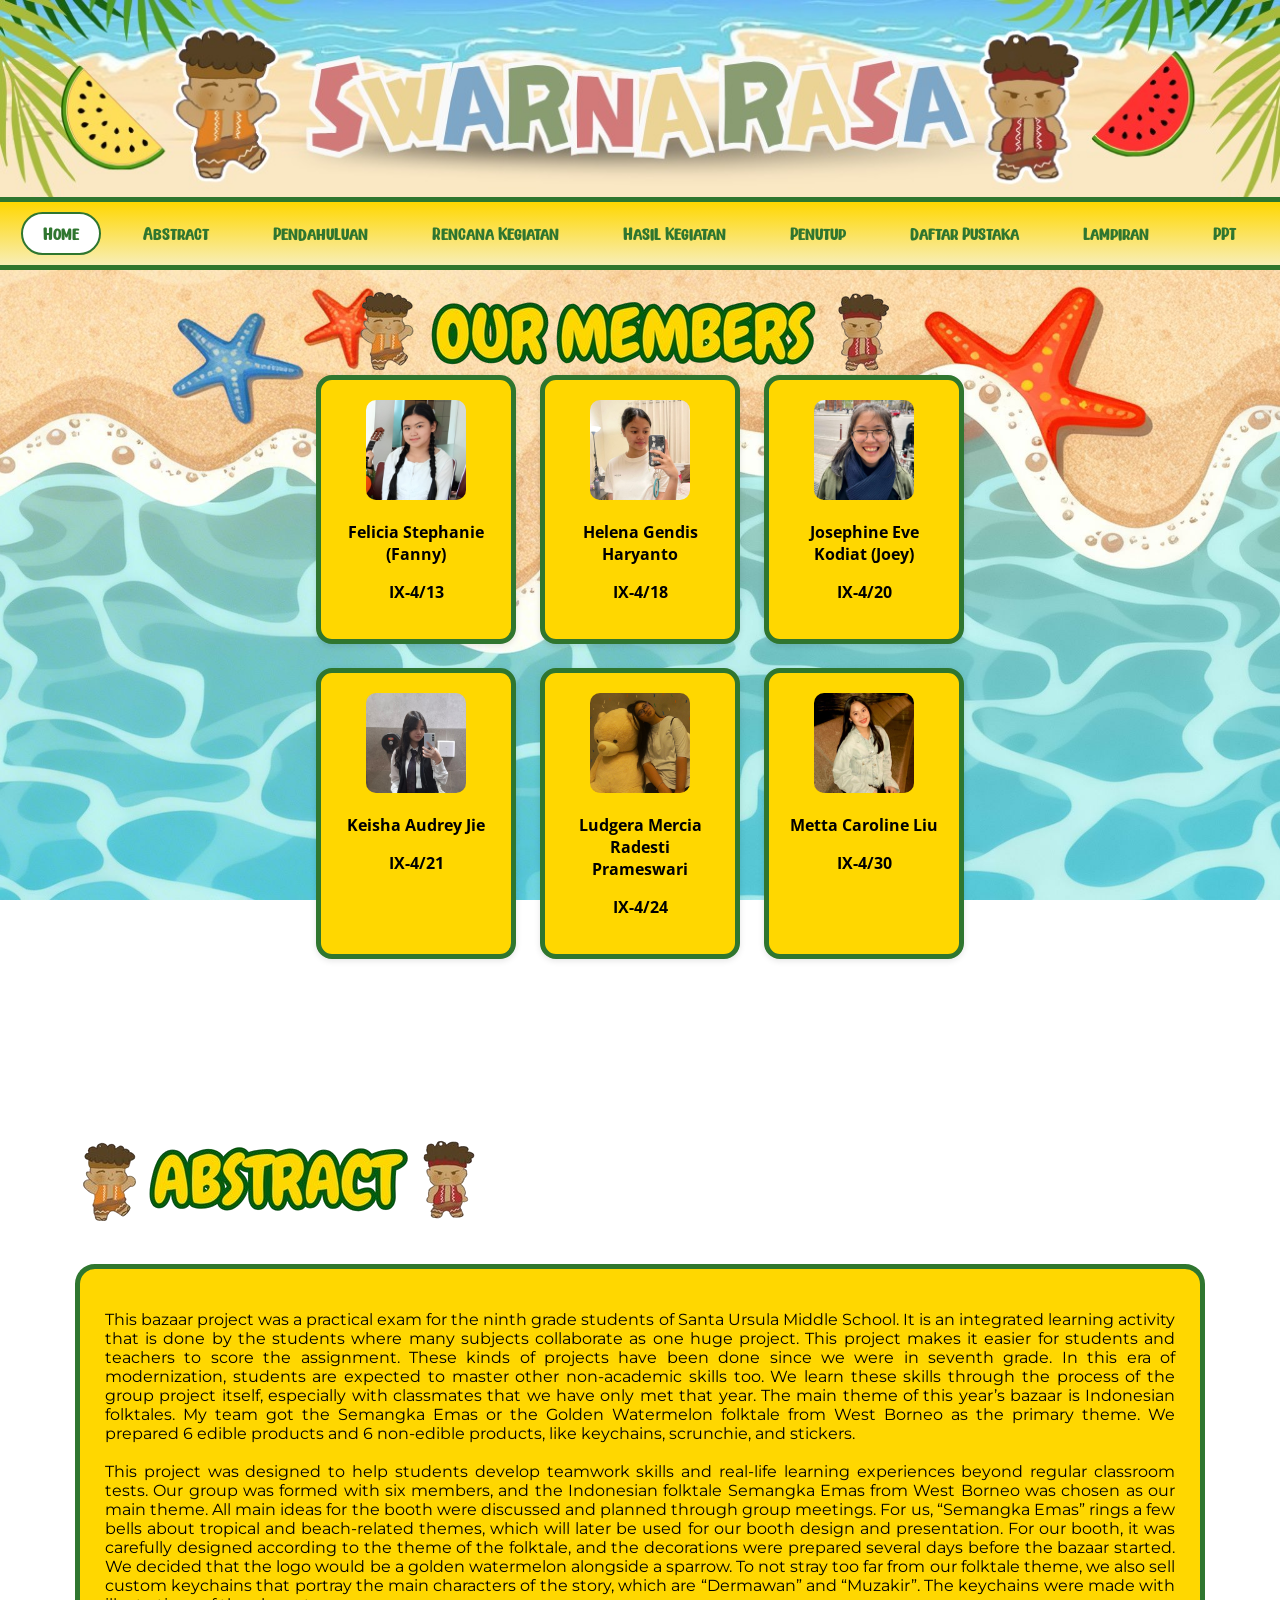
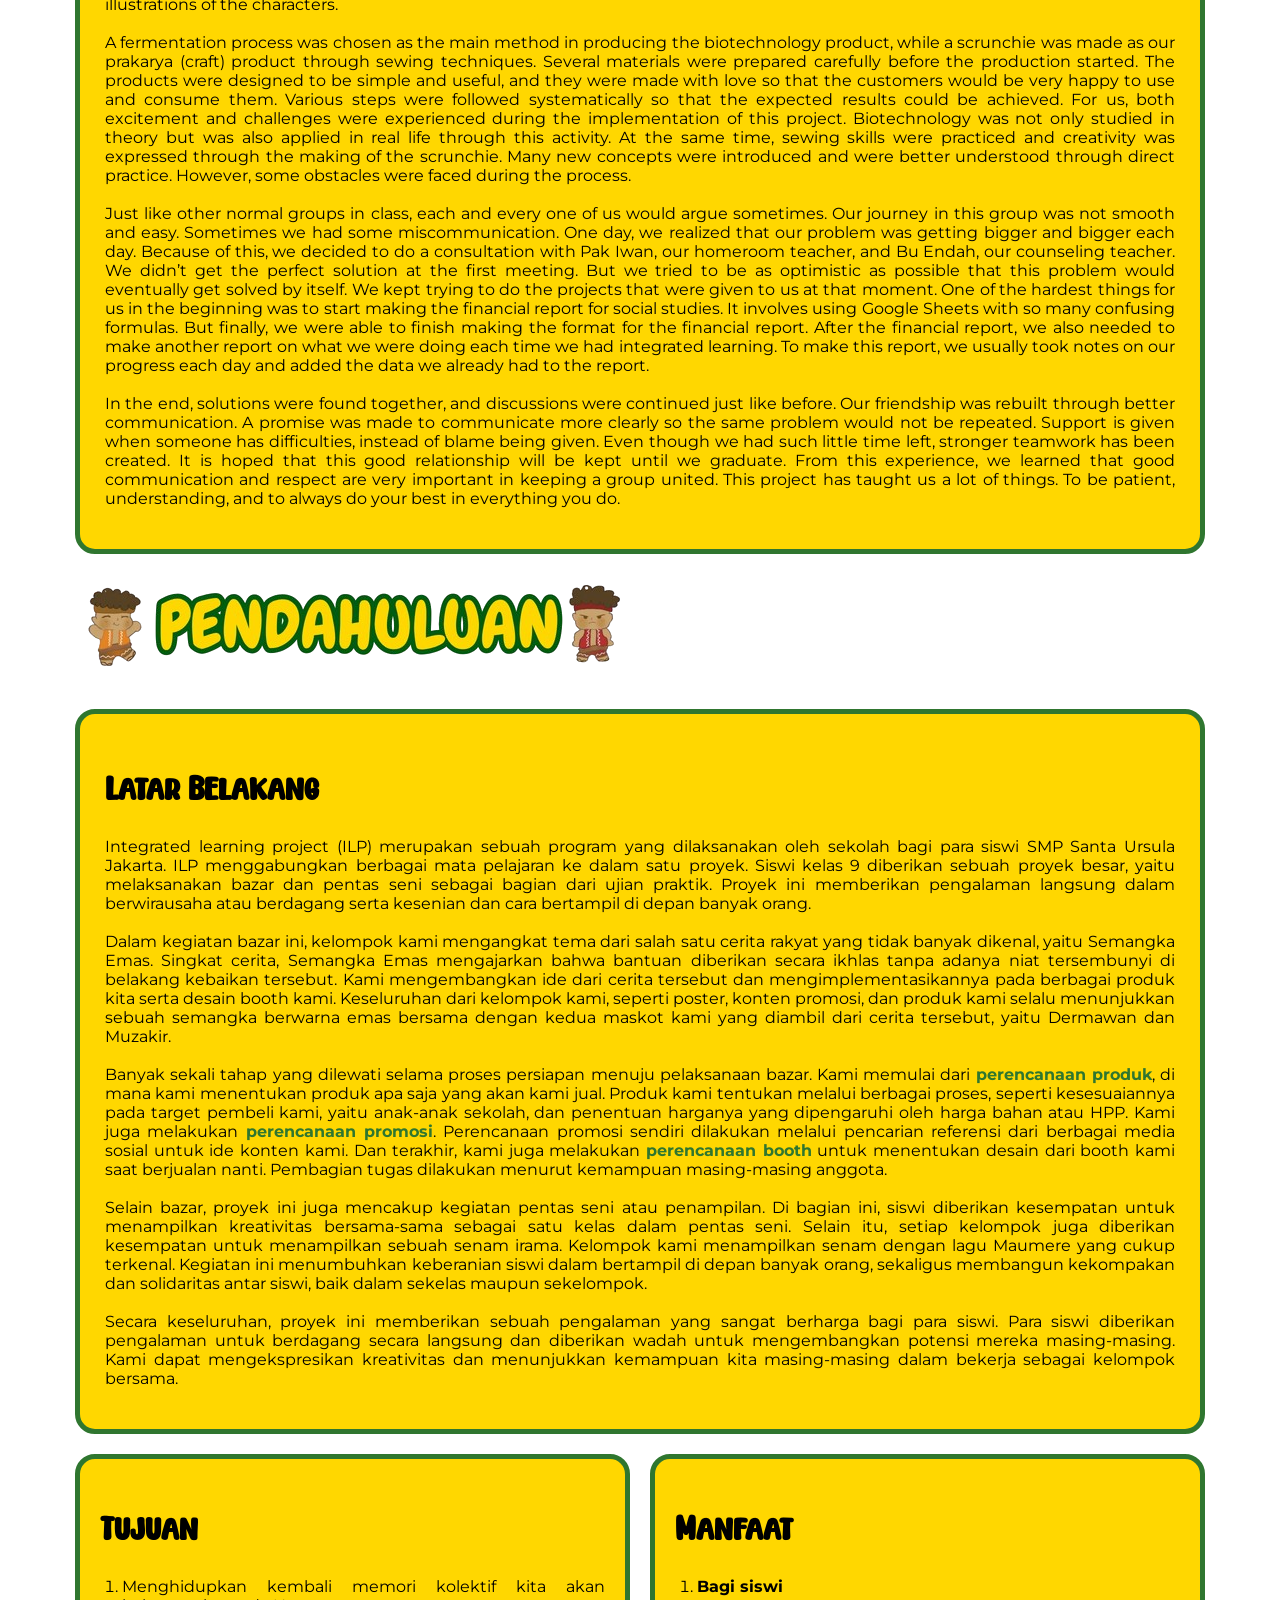
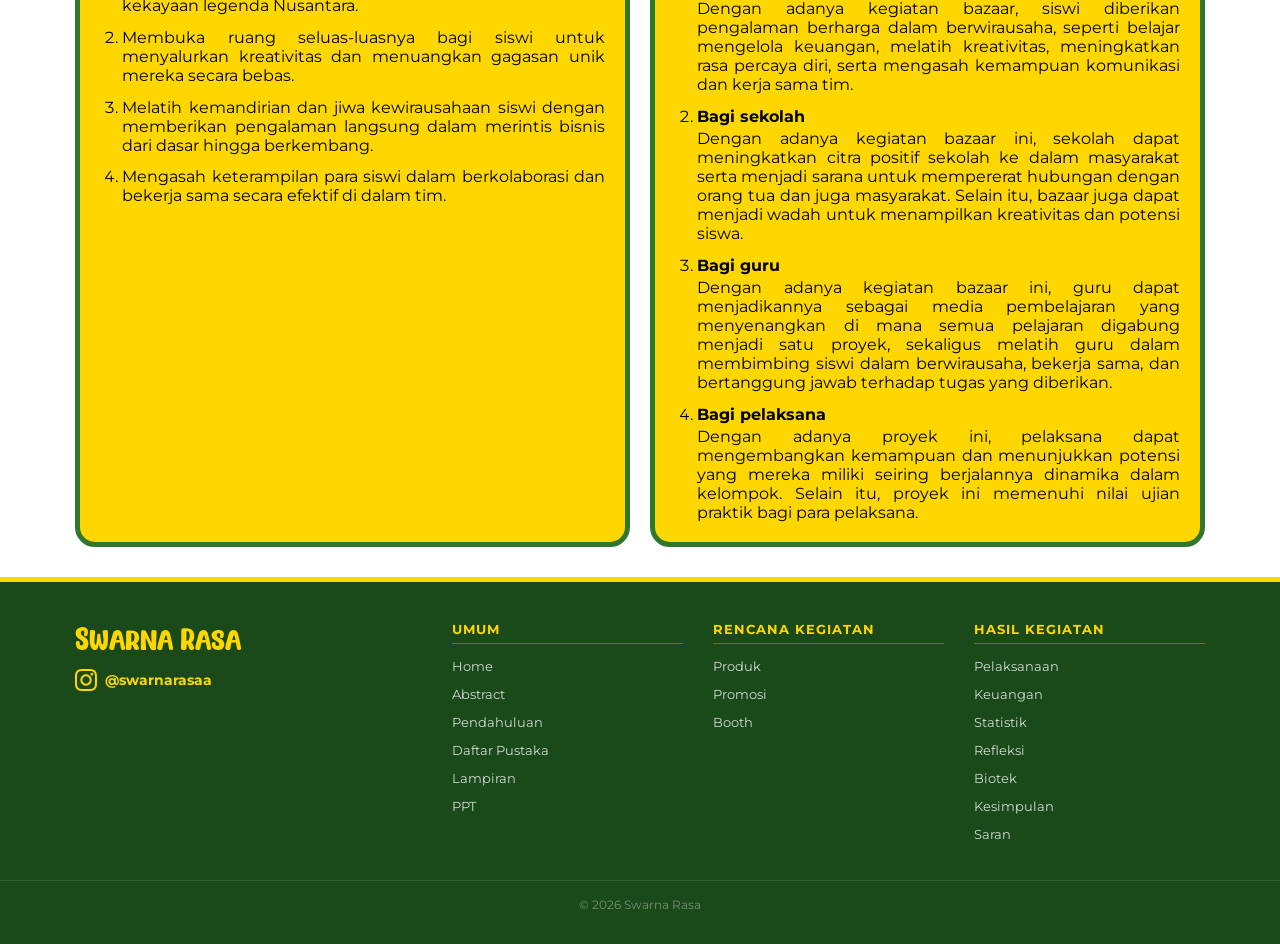
==== index.html @ 5c780b1f "init" ====
<!DOCTYPE html>

<html>
  
<head>
    <title>Swarna Rasa</title>
    <meta charset="UTF-8">
    <meta name="viewport" content="width=device-width, initial-scale=1.0">
    <link rel="stylesheet" href="style.css">
    <link rel="icon" type="image/x-icon" href="favicon.ico">
    <link rel="preconnect" href="https://fonts.googleapis.com"/>
    <link rel="preconnect" href="https://fonts.gstatic.com" crossorigin/>
    <link href="https://fonts.googleapis.com/css2?family=Montserrat:wght@400;700&family=Open+Sans:wght@400;700&display=swap" rel="stylesheet"/>
</head>

<body>

    <div id="splash-overlay">
      <button id="splash-close" aria-label="Close intro">&times;</button>
      <img src="splash_intro.gif" alt="Swarna Rasa Intro" id="splash-gif">
    </div>

    <header>
      <div class="banner"><img src="ganjelan banner.png" /></div>
      <nav>
        <div class="menu">
          <ul>
            <li><a href="index.html" class="nav-active">Home</a></li>
            <li><a href="index.html#abstrak">Abstract</a></li>
            <li><a href="index.html#pendahuluan">Pendahuluan</a></li>
            <li class="dropdown">
              <button class="dropbtn">Rencana Kegiatan</button>
              <ul class="dropdown-content">
                <li><a href="perencanaanproduk.html">Perencanaan Produk</a></li>
                <li><a href="perencanaanpromosi.html">Perencanaan Promosi</a></li>
                <li><a href="perencanaanbooth.html">Perencanaan Booth</a></li>
              </ul>
            </li>
            <li class="dropdown">
              <button class="dropbtn">Hasil Kegiatan</button>
              <ul class="dropdown-content">
                <li><a href="laporanpelaksanaan.html">Laporan Pelaksanaan</a></li>
                <li><a href="laporankeuangan.html">Laporan Keuangan</a></li>
                <li><a href="statistikpenjualan.html">Statistik Penjualan</a></li>
                <li><a href="refleksikegiatan.html">Refleksi Kegiatan</a></li>
                <li><a href="biotek.html">Video Biotek</a></li>
              </ul>
            </li>
            <li class="dropdown">
              <button class="dropbtn">Penutup</button>
              <ul class="dropdown-content">
                <li><a href="kesimpulan.html">Kesimpulan</a></li>
                <li><a href="kesimpulan.html#saran">Saran</a></li>
              </ul>
            </li>
            <li><a href="daftarpustaka.html">Daftar Pustaka</a></li>
            <li><a href="lampiran.html">Lampiran</a></li>
            <li><a href="ppt.html">PPT</a></li>
          </ul>
        </div>
      </nav>
    </header>
    
    <div class="konten">
    <img src="OUR MEMBERS.png" class="h1-image" alt="Our Members">
    <div class="members">
      <div class="anggota">
        <img src="fanny.jpeg" alt="Fanny" class="fotoanggota">
        <p>Felicia Stephanie (Fanny)</p>
        <p>IX-4/13</p>
      </div>

      <div class="anggota">
        <img src="gendis.jpeg" alt="Gendis" class="fotoanggota">
        <p>Helena Gendis Haryanto</p>
        <p>IX-4/18</p>
      </div>

      <div class="anggota">
        <img src="joey.jpeg" alt="Joey" class="fotoanggota">
        <p>Josephine Eve Kodiat (Joey)</p>
        <p>IX-4/20</p>
      </div>

      <div class="anggota">
        <img src="audrey.jpeg" alt="Audrey" class="fotoanggota">
        <p>Keisha Audrey Jie</p>
        <p>IX-4/21</p>
      </div>

      <div class="anggota">
        <img src="mercia.jpeg" alt="Mercia" class="fotoanggota">
        <p>Ludgera Mercia Radesti Prameswari</p>
        <p>IX-4/24</p>
      </div>

      <div class="anggota">
        <img src="metta.jpeg" alt="Metta" class="fotoanggota">
        <p>Metta Caroline Liu</p>
        <p>IX-4/30</p>
      </div>
    </div>

    <img src="ABSTRACT.png" class="header" id="abstrak" alt="Abstract">
    <section class="abstrak">
      <p>This bazaar project was a practical exam for the ninth grade students of Santa Ursula Middle School. It is an integrated learning activity that is done by the students where many subjects collaborate as one huge project. This project makes it easier for students and teachers to score the assignment. These kinds of projects have been done since we were in seventh grade. In this era of modernization, students are expected to master other non-academic skills too. We learn these skills through the process of the group project itself, especially with classmates that we have only met that year. The main theme of this year’s bazaar is Indonesian folktales. My team got the Semangka Emas or the Golden Watermelon folktale from West Borneo as the primary theme. We prepared 6 edible products and 6 non-edible products, like keychains, scrunchie, and stickers. 
      <br>
      <br>
      This project was designed to help students develop teamwork skills and real-life learning experiences beyond regular classroom tests. Our group was formed with six members, and the Indonesian folktale Semangka Emas from West Borneo was chosen as our main theme. All main ideas for the booth were discussed and planned through group meetings. For us, “Semangka Emas” rings a few bells about tropical and beach-related themes, which will later be used for our booth design and presentation. For our booth, it was carefully designed according to the theme of the folktale, and the decorations were prepared several days before the bazaar started. We decided that the logo would be a golden watermelon alongside a sparrow. To not stray too far from our folktale theme, we also sell custom keychains that portray the main characters of the story, which are “Dermawan” and “Muzakir”. The keychains were made with illustrations of the characters.
      <br>
      <br>
      A fermentation process was chosen as the main method in producing the biotechnology product, while a scrunchie was made as our prakarya (craft) product through sewing techniques. Several materials were prepared carefully before the production started. The products were designed to be simple and useful, and they were made with love so that the customers would be very happy to use and consume them. Various steps were followed systematically so that the expected results could be achieved. For us, both excitement and challenges were experienced during the implementation of this project. Biotechnology was not only studied in theory but was also applied in real life through this activity. At the same time, sewing skills were practiced and creativity was expressed through the making of the scrunchie. Many new concepts were introduced and were better understood through direct practice. However, some obstacles were faced during the process.
      <br>
      <br>
      Just like other normal groups in class, each and every one of us would argue sometimes. Our journey in this group was not smooth and easy. Sometimes we had some miscommunication. One day, we realized that our problem was getting bigger and bigger each day. Because of this, we decided to do a consultation with Pak Iwan, our homeroom teacher, and Bu Endah, our counseling teacher. We didn’t get the perfect solution at the first meeting. But we tried to be as optimistic as possible that this problem would eventually get solved by itself. We kept trying to do the projects that were given to us at that moment. One of the hardest things for us in the beginning was to start making the financial report for social studies. It involves using Google Sheets with so many confusing formulas. But finally, we were able to finish making the format for the financial report. After the financial report, we also needed to make another report on what we were doing each time we had integrated learning. To make this report, we usually took notes on our progress each day and added the data we already had to the report.
      <br>
      <br>
      In the end, solutions were found together, and discussions were continued just like before. Our friendship was rebuilt through better communication. A promise was made to communicate more clearly so the same problem would not be repeated. Support is given when someone has difficulties, instead of blame being given. Even though we had such little time left, stronger teamwork has been created. It is hoped that this good relationship will be kept until we graduate. From this experience, we learned that good communication and respect are very important in keeping a group united. This project has taught us a lot of things. To be patient, understanding, and to always do your best in everything you do. 
      </p>
    </section>

    <img src="PENDAHULUAN.png" class="header" id="pendahuluan" alt="Pendahuluan">
    <section class="pendahuluan">
      <h3>Latar Belakang</h3>
      <p>Integrated learning project (ILP) merupakan sebuah program yang dilaksanakan oleh sekolah bagi para siswi SMP Santa Ursula Jakarta. ILP menggabungkan berbagai mata pelajaran ke dalam satu proyek. Siswi kelas 9 diberikan sebuah proyek besar, yaitu melaksanakan bazar dan pentas seni sebagai bagian dari ujian praktik. Proyek ini memberikan pengalaman langsung dalam berwirausaha atau berdagang serta kesenian dan cara bertampil di depan banyak orang.
      <br>
      <br>
      Dalam kegiatan bazar ini, kelompok kami mengangkat tema dari salah satu cerita rakyat yang tidak banyak dikenal, yaitu Semangka Emas. Singkat cerita, Semangka Emas mengajarkan bahwa bantuan diberikan secara ikhlas tanpa adanya niat tersembunyi di belakang kebaikan tersebut. Kami mengembangkan ide dari cerita tersebut dan mengimplementasikannya pada berbagai produk kita serta desain booth kami. Keseluruhan dari kelompok kami, seperti poster, konten promosi, dan produk kami selalu menunjukkan sebuah semangka berwarna emas bersama dengan kedua maskot kami yang diambil dari cerita tersebut, yaitu Dermawan dan Muzakir.
      <br>
      <br>
      Banyak sekali tahap yang dilewati selama proses persiapan menuju pelaksanaan bazar. Kami memulai dari <a class="hyperlink" href="perencanaanproduk.html">perencanaan produk</a>, di mana kami menentukan produk apa saja yang akan kami jual. Produk kami tentukan melalui berbagai proses, seperti kesesuaiannya pada target pembeli kami, yaitu anak-anak sekolah, dan penentuan harganya yang dipengaruhi oleh harga bahan atau HPP. Kami juga melakukan <a class="hyperlink" href="perencanaanpromosi.html">perencanaan promosi</a>. Perencanaan promosi sendiri dilakukan melalui pencarian referensi dari berbagai media sosial untuk ide konten kami. Dan terakhir, kami juga melakukan <a class="hyperlink" href="perencanaanbooth.html">perencanaan booth</a> untuk menentukan desain dari booth kami saat berjualan nanti. Pembagian tugas dilakukan menurut kemampuan masing-masing anggota.
      <br>
      <br>
      Selain bazar, proyek ini juga mencakup kegiatan pentas seni atau penampilan. Di bagian ini, siswi diberikan kesempatan untuk menampilkan kreativitas bersama-sama sebagai satu kelas dalam pentas seni. Selain itu, setiap kelompok juga diberikan kesempatan untuk menampilkan sebuah senam irama. Kelompok kami menampilkan senam dengan lagu Maumere yang cukup terkenal. Kegiatan ini menumbuhkan keberanian siswi dalam bertampil di depan banyak orang, sekaligus membangun kekompakan dan solidaritas antar siswi, baik dalam sekelas maupun sekelompok.
      <br>
      <br>
      Secara keseluruhan, proyek ini memberikan sebuah pengalaman yang sangat berharga bagi para siswi. Para siswi diberikan pengalaman untuk berdagang secara langsung dan diberikan wadah untuk mengembangkan potensi mereka masing-masing. Kami dapat mengekspresikan kreativitas dan menunjukkan kemampuan kita masing-masing dalam bekerja sebagai kelompok bersama.
      </p>
    </section>

    <div class="container-tujuan-manfaat">
      <div class="isi-containertuman">
        <h3>Tujuan</h3>
        <ol>
          <li>Menghidupkan kembali memori kolektif kita akan kekayaan legenda Nusantara.</li>
          <li>Membuka ruang seluas-luasnya bagi siswi untuk menyalurkan kreativitas dan menuangkan gagasan unik mereka secara bebas.</li>
          <li>Melatih kemandirian dan jiwa kewirausahaan siswi dengan memberikan pengalaman langsung dalam merintis bisnis dari dasar hingga berkembang.</li>
          <li>Mengasah keterampilan para siswi dalam berkolaborasi dan bekerja sama secara efektif di dalam tim.</li>
        </ol>
      </div>
      <div class="isi-containertuman">
        <h3>Manfaat</h3>
        <ol class="manfaat-list">
          <li>
            <strong>Bagi siswi</strong>
            <p>Dengan adanya kegiatan bazaar, siswi diberikan pengalaman berharga dalam berwirausaha, seperti belajar mengelola keuangan, melatih kreativitas, meningkatkan rasa percaya diri, serta mengasah kemampuan komunikasi dan kerja sama tim.</p>
          </li>
          <li>
            <strong>Bagi sekolah</strong>
            <p>Dengan adanya kegiatan bazaar ini, sekolah dapat meningkatkan citra positif sekolah ke dalam masyarakat serta menjadi sarana untuk mempererat hubungan dengan orang tua dan juga masyarakat. Selain itu, bazaar juga dapat menjadi wadah untuk menampilkan kreativitas dan potensi siswa.</p>
          </li>
          <li>
            <strong>Bagi guru</strong>
            <p>Dengan adanya kegiatan bazaar ini, guru dapat menjadikannya sebagai media pembelajaran yang menyenangkan di mana semua pelajaran digabung menjadi satu proyek, sekaligus melatih guru dalam membimbing siswi dalam berwirausaha, bekerja sama, dan bertanggung jawab terhadap tugas yang diberikan.</p>
          </li>
          <li>
            <strong>Bagi pelaksana</strong>
            <p>Dengan adanya proyek ini, pelaksana dapat mengembangkan kemampuan dan menunjukkan potensi yang mereka miliki seiring berjalannya dinamika dalam kelompok. Selain itu, proyek ini memenuhi nilai ujian praktik bagi para pelaksana.</p>
          </li>
        </ol>
      </div>
    </div>
    </div>

    <script src="main.js"></script>

        <footer>
      <div class="footer-inner">
        <div class="footer-brand">
          <p>Swarna Rasa</p>
          <div class="footer-ig">
            <a href="https://www.instagram.com/swarnarasaa/" target="_blank">
              <svg viewBox="0 0 24 24" xmlns="http://www.w3.org/2000/svg"><path d="M12 2.163c3.204 0 3.584.012 4.85.07 3.252.148 4.771 1.691 4.919 4.919.058 1.265.069 1.645.069 4.849 0 3.205-.012 3.584-.069 4.849-.149 3.225-1.664 4.771-4.919 4.919-1.266.058-1.644.07-4.85.07-3.204 0-3.584-.012-4.849-.07-3.26-.149-4.771-1.699-4.919-4.92-.058-1.265-.07-1.644-.07-4.849 0-3.204.013-3.583.07-4.849.149-3.227 1.664-4.771 4.919-4.919 1.266-.057 1.645-.069 4.849-.069zm0-2.163c-3.259 0-3.667.014-4.947.072-4.358.2-6.78 2.618-6.98 6.98-.059 1.281-.073 1.689-.073 4.948 0 3.259.014 3.668.072 4.948.2 4.358 2.618 6.78 6.98 6.98 1.281.058 1.689.072 4.948.072 3.259 0 3.668-.014 4.948-.072 4.354-.2 6.782-2.618 6.979-6.98.059-1.28.073-1.689.073-4.948 0-3.259-.014-3.667-.072-4.947-.196-4.354-2.617-6.78-6.979-6.98-1.281-.059-1.69-.073-4.949-.073zm0 5.838c-3.403 0-6.162 2.759-6.162 6.162s2.759 6.163 6.162 6.163 6.162-2.759 6.162-6.163c0-3.403-2.759-6.162-6.162-6.162zm0 10.162c-2.209 0-4-1.79-4-4 0-2.209 1.791-4 4-4s4 1.791 4 4c0 2.21-1.791 4-4 4zm6.406-11.845c-.796 0-1.441.645-1.441 1.44s.645 1.44 1.441 1.44c.795 0 1.439-.645 1.439-1.44s-.644-1.44-1.439-1.44z"/></svg>
              @swarnarasaa
            </a>
          </div>
        </div>
        <div class="footer-col">
          <h4>Umum</h4>
          <ul>
            <li><a href="index.html">Home</a></li>
            <li><a href="index.html#abstrak">Abstract</a></li>
            <li><a href="index.html#pendahuluan">Pendahuluan</a></li>
            <li><a href="daftarpustaka.html">Daftar Pustaka</a></li>
            <li><a href="lampiran.html">Lampiran</a></li>
            <li><a href="ppt.html">PPT</a></li>
          </ul>
        </div>
        <div class="footer-col">
          <h4>Rencana Kegiatan</h4>
          <ul>
            <li><a href="perencanaanproduk.html">Produk</a></li>
            <li><a href="perencanaanpromosi.html">Promosi</a></li>
            <li><a href="perencanaanbooth.html">Booth</a></li>
          </ul>
        </div>
        <div class="footer-col">
          <h4>Hasil Kegiatan</h4>
          <ul>
            <li><a href="laporanpelaksanaan.html">Pelaksanaan</a></li>
            <li><a href="laporankeuangan.html">Keuangan</a></li>
            <li><a href="statistikpenjualan.html">Statistik</a></li>
            <li><a href="refleksikegiatan.html">Refleksi</a></li>
            <li><a href="biotek.html">Biotek</a></li>
            <li><a href="kesimpulan.html">Kesimpulan</a></li>
            <li><a href="kesimpulan.html#saran">Saran</a></li>
          </ul>
        </div>
      </div>
      <p class="footer-copyright">© 2026 Swarna Rasa</p>
    </footer>
</body>

</html>
---- style.css ----
/* Splash overlay */
#splash-overlay {
  position: fixed;
  inset: 0;
  background-color: rgba(0, 0, 0, 0.85);
  display: flex;
  align-items: center;
  justify-content: center;
  z-index: 9999;
  transition: opacity 0.4s ease;
}

#splash-overlay.hidden {
  opacity: 0;
  pointer-events: none;
}

#splash-gif {
  max-width: 90vw;
  max-height: 90vh;
  border-radius: 12px;
}

#splash-close {
  position: absolute;
  top: 20px;
  right: 28px;
  background: none;
  border: none;
  color: #ffffff;
  font-size: 2.5rem;
  line-height: 1;
  cursor: pointer;
  opacity: 0.8;
  transition: opacity 0.2s;
}

#splash-close:hover {
  opacity: 1;
}

@font-face {
  font-family: "Valentine";
  src: url("Song of Valentine Sans.otf") format("opentype");
}

@font-face {
  font-family: "Marshi";
  src: url("Marshi Sans.otf") format("opentype");
}

html {
  scroll-behavior: smooth;
}

body {
  margin: 0;
  padding: 0;
  font-family: 'Open Sans', sans-serif;
  background-image: url(backgroundenhanced.jpg);
  background-repeat: no-repeat;
  background-attachment: fixed;
  background-size: cover;
  background-position: center top;
}

header {
  width: 100%;
  margin: 0;
  padding: 0;
}

nav {
  margin: 0;
  padding: 0;
  text-align: center;
  background: linear-gradient(to bottom, #FFD700, #f8eeb6);
  border-bottom: 5px solid #2f762f;
  border-top: 5px solid #2f762f;
}

nav div.menu {
  margin: 0 auto;
}

nav ul {
  list-style: none;
  margin: 0;
  padding: 0;
  display: flex;
  justify-content: center;
  gap: 20px;
}

nav ul li {
  position: relative;
}

nav ul li a,
nav ul li .dropbtn {
  font-family: "Valentine";
  display: block;
  padding: 10px 20px;
  margin: 10px 0;
  color: #2f762f;
  text-decoration: none;
  background: none;
  border: 2px solid transparent;
  font-size: 1rem;
  cursor: pointer;
  border-radius: 25px;
}

nav ul li a:hover,
nav ul li .dropbtn:hover {
  background-color: #cfb93b;
  border-color: #2f762f;
}

.dropdown-content {
  display: none;
  position: absolute;
  top: 100%;
  left: 0;
  background-color: #FFD700;
  border: 3px solid #2f762f;
  border-radius: 15px;
  min-width: 180px;
  z-index: 100;
  list-style: none;
  margin: 0;
  padding-top: 15px;
  padding-bottom: 15px;
}

.dropdown-content li a {
  padding: 10px 16px;
  white-space: nowrap;
  margin: 0 5px;
  border-radius: 25px;
  border: 2px solid transparent;
}

.dropdown-content li a:hover {
  background-color: #cfb93b;
  border-color: #2f762f;
}

.dropdown:hover .dropdown-content {
  display: block;
}

nav.nav-fixed {
  position: fixed;
  top: 0;
  width: 100%;
  z-index: 1000;
}

.banner img {
  display: block;
  width: 100%;
}

.nav-active {
  background-color: #ffffff;
  color: #2f762f;
  font-size: 16px;
  border-radius: 25px;
  margin: 10px 0;
  padding-top: 10px;
  padding-bottom: 10px;
  padding-left: 20px;
  padding-right: 20px;
  border: 2px solid #2f762f;
}

.konten {
  padding-top: 20px;
  padding-right: 75px;
  padding-left: 75px;
}

.center-videos {
  display: flex;
  flex-direction: column;
  align-items: center;
  text-align: center;
  gap: 30px;
}

.center-videos img,
.center-videos video {
  max-width: 100%;
  height: auto;
}

.video-wrapper {
  border-radius: 16px;
  overflow: hidden;
  display: inline-block;
}

.members {
  display: grid;
  grid-template-columns: repeat(3, auto);
  gap: 24px;
  justify-content: center;
  align-content: center;
  margin-bottom: 150px;
}

.anggota:hover {
  border-radius: 16px;
  box-shadow: 0 8px 10px rgba(0, 0, 0, 0.1);
  transition: transform 0.3s, box-shadow 0.3s;
  transform: scale(1.05);
}

.anggota {
  background-color: #FFD700;
  border: 5px solid #2f762f;
  border-radius: 16px;
  box-shadow: 0 2px 6px rgba(0, 0, 0, 0.1);
  padding: 20px;
  font-weight: bold;
  text-align: center;
  width: 150px;
  cursor: pointer;
}

.pendahuluan,
.abstrak,
.kesimpulan,
.saran,
.daftarpustaka,
.laporanpelaksanaan,
.booth,
.intro-perproduksi,
.refleksikegiatan,
.perencanaan-promosi,
.statistik {
  background-color: #FFD700;
  border-radius: 20px;
  text-align: justify;
  border: 5px solid rgb(47, 118, 47);
  padding: 25px;
  font-family: "Montserrat", sans-serif;
  margin-top: 20px;
}

.booth {
  margin-top: 20px;
}

h1 {
  font-family: "Marshi", sans-serif;
  margin-top: 50px;
}


.pendahuluan p,
.abstrak p,
.kesimpulan p,
.saran p,
.daftarpustaka p,
.lampiran p,
.laporanpelaksanaan p,
.intro-perproduksi p,
.container-tulisan p,
.refleksikegiatan p,
.perencanaan-promosi p,
.charity-konten p,
.statistik p {
  font-family: "Montserrat", sans-serif;
}

.container-tulisan p {
  margin-top: 30px;
}

.container,
.container-pelaksanaan {
  display: flex;
  flex-direction: row;
  gap: 20px;
  margin-top: 10px;
  scroll-margin-top: 90px;
}

.deskripsiproduk,
.container-tulisan {
  background-color: #FFD700;
  padding-left: 25px;
  padding-right: 25px;
  border: 5px solid rgb(47, 118, 47);
  border-radius: 20px;
  width: 100%;
}

.deskripsiproduk p,
.deskripsi-promosi p,
.deskripsi-booth p {
  font-family: "Montserrat", sans-serif;
  text-align: justify;
}

.deskripsi-promosi p {
  text-align: justify;
}

section {
  padding: 100px 10%;
  scroll-margin-top: 100px;
}

section h2 {
  color: #023e8a;
  margin-bottom: 10px;
}

iframe {
  width: 85%;
  height: 600px;
  border-radius: 20px;
  text-align: center;
}

h2 {
  font-size: 1.5rem;
  margin-left: 25px;
  font-family: "Marshi";
}

.bagian {
  background-color: #FFD700;
  border: 5px solid rgb(47, 118, 47);
  border-radius: 20px;
  padding: 25px;
  text-align: center;
}

.gambarproduk,
.gambarpromosi,
.gambarbooth {
  width: 225px;
  height: 300px;
  border-radius: 10px;
}

.gambarpromosi {
  border: 5px solid rgb(47, 118, 47);
  border-radius: 20px;
}

.gambarproduk {
  background-color: white;
  border: 5px solid #2f762f;
  border-radius: 20px;
}

.container-promosi,
.container-booth {
  display: flex;
  flex-direction: row;
  gap: 20px;
  justify-content: center;
  background-color: #FFD700;
  border: 5px solid #2f762f;
  border-radius: 20px;
  padding: 25px;
  text-align: center;
  margin-top: 20px;
}

.container-booth-right {
  flex-direction: row-reverse;
}

.container-videopromosi {
  display: flex;
  flex-direction: row;
  gap: 20px;
  justify-content: center;
  background-color: #FFD700;
  border: 5px solid #2f762f;
  border-radius: 20px;
  padding: 25px;
  align-content: center;
  margin-top: 20px;
}

.saran {
  margin-top: 20px;
}

.h1-image {
  display: block;
  margin: 0 auto;
}

.header {
  margin-bottom: 15px;
  margin-top: 30px;
  scroll-margin-top: 90px;
}

.carousel {
  background-color: #FFD700;
  border: 5px solid #2f762f;
  border-radius: 20px;
  height: 525px;
  margin: 0 auto;
  padding: 20px;
  margin-top: 20px;
}

.carousel-container {
  position: relative;
  display: flex;
  align-items: center;
  justify-content: center;
}

.carousel-slide {
  display: none;
  width: 100%;
  text-align: center;
}

.carousel-slide img {
  max-width: 100%;
  height: auto;
  border-radius: 10px;
}

.carousel-slide.active {
  display: block;
  animation: fadeIn 0.5s;
}

@keyframes fadeIn {
  from {
    opacity: 0;
  }

  to {
    opacity: 1;
  }
}

.carousel-button {
  position: absolute;
  top: 50%;
  background-color: rgba(0, 0, 0, 0.7);
  color: white;
  border: none;
  padding: 10px 15px;
  cursor: pointer;
  font-size: 18px;
  border-radius: 5px;
  transition: background-color 0.3s;
  z-index: 10;
}

.carousel-button:hover {
  background-color: rgba(0, 0, 0, 0.9);
}

.carousel-button.prev {
  left: 10px;
  transform: translateY(-50%);
}

.carousel-button.next {
  right: 10px;
  transform: translateY(-50%);
}

.carousel-indicators {
  text-align: center;
  padding-top: 15px;
}

.carousel-dot {
  height: 12px;
  width: 12px;
  margin: 0 5px;
  background-color: #bbb;
  border-radius: 50%;
  display: inline-block;
  cursor: pointer;
  transition: background-color 0.3s;
}

.carousel-dot.active {
  background-color: #333;
}

.diagram {
  width: 65%;
  height: 65%;
}

.container-tujuan-manfaat,
.container-aritmatika,
.container-procedure {
  display: grid;
  grid-template-columns: 1fr 1fr;
  gap: 20px;
  margin-top: 20px;
}

.isi-containertuman,
.procedure-text {
  background-color: #FFD700;
  border: 5px solid #2f762f;
  border-radius: 20px;
  padding: 20px;
  text-align: justify;
  font-family: "Montserrat", sans-serif;
}

.isi-containertuman ol {
  margin: 0;
  padding-left: 1.4em;
}

.isi-containertuman ol li {
  margin-bottom: 0.8em;
  font-family: "Montserrat", sans-serif;
}

.isi-containertuman ol li:last-child {
  margin-bottom: 0;
}

.manfaat-list {
  margin: 0;
  padding-left: 1.4em;
}

.manfaat-list li {
  margin-bottom: 1.5em;
  font-family: "Montserrat", sans-serif;
}

.manfaat-list li:last-child {
  margin-bottom: 0;
}

.manfaat-list li p {
  margin: 0.2em 0 0 0;
  padding-left: 0;
  font-family: "Montserrat", sans-serif;
}

.produk-ingredients,
.produk-instructions {
  font-family: "Montserrat", sans-serif;
  margin: 0.3em 0 1em 0;
  padding-left: 1.4em;
}

.produk-ingredients li,
.produk-instructions li {
  margin-bottom: 0.4em;
}

.container-aritmatika {
  background-color: #FFD700;
  border: 5px solid #2f762f;
  padding: 20px;
  border-radius: 20px;
}

.isi-aritmatika {
  padding: 20px;
  width: 500px;
  justify-self: center;
  font-family: "Montserrat", sans-serif;
}

.hyperlink {
  text-decoration: none;
  color: #2f762f;
  font-weight: bold;
}

.fotoanggota {
  width: 100px;
  height: 100px;
  object-fit: cover;
  border-radius: 10px;
}

h3 {
  font-size: 30px;
  font-family: "Valentine", sans-serif;
}

.daftarpustaka {
  padding-left: 1.5em;
}

.daftarpustaka li {
  font-family: "Montserrat", sans-serif;
  margin-bottom: 1.2em;
  line-height: 1.5;
}

.akses-tanggal {
  display: block;
  font-size: 0.82em;
  color: #888;
  margin-top: 0.2em;
}

footer {
  background-color: #1a4a1a;
  border-top: 5px solid #FFD700;
  margin-top: 30px;
  padding: 40px 0 20px 0;
}

.footer-inner,
.footer-copyright {
  padding-left: 75px;
  padding-right: 75px;
}

.footer-inner {
  display: grid;
  grid-template-columns: 1.5fr 1fr 1fr 1fr;
  gap: 30px;
  margin-bottom: 30px;
}

.footer-brand p {
  font-family: "Valentine", sans-serif;
  color: #FFD700;
  font-size: 28px;
  margin: 0 0 12px 0;
}

.footer-brand .footer-ig a {
  display: inline-flex;
  align-items: center;
  gap: 8px;
  color: #FFD700;
  font-family: "Montserrat", sans-serif;
  font-size: 0.9rem;
  font-weight: bold;
  text-decoration: none;
}

.footer-brand .footer-ig a:hover {
  text-decoration: underline;
}

.footer-brand .footer-ig svg {
  width: 22px;
  height: 22px;
  fill: #FFD700;
  flex-shrink: 0;
}

.footer-col h4 {
  font-family: "Montserrat", sans-serif;
  color: #FFD700;
  font-size: 0.8rem;
  text-transform: uppercase;
  letter-spacing: 0.08em;
  margin: 0 0 10px 0;
  border-bottom: 1px solid #FFD70055;
  padding-bottom: 6px;
}

.footer-col ul {
  list-style: none;
  margin: 0;
  padding: 0;
}

.footer-col ul li {
  margin-bottom: 6px;
}

.footer-col ul li a {
  font-family: "Montserrat", sans-serif;
  color: #ffffffcc;
  font-size: 0.82rem;
  text-decoration: none;
}

.footer-col ul li a:hover {
  color: #FFD700;
}

.footer-copyright {
  text-align: center;
  font-family: "Montserrat", sans-serif;
  color: #ffffff66;
  font-size: 0.75rem;
  border-top: 1px solid #ffffff22;
  padding-top: 16px;
}

.statistik {
  margin-top: 20px;
  margin-bottom: 20px;
}

.statistik-container {
  display: grid;
  grid-template-columns: repeat(2, 1fr);
  gap: 20px;
}

.fotostatistik {
  width: 98%;
  height: auto;
  border-radius: 20px;
  border: 5px solid #2f762f;
}

.presentasi-iframe-wrapper {
  position: relative;
  width: 100%;
  height: 0;
  padding-top: 56.2500%;
  padding-bottom: 0;
  box-shadow: 0 2px 8px 0 rgba(63, 69, 81, 0.16);
  margin-top: 1.6em;
  margin-bottom: 0.9em;
  overflow: hidden;
  border-radius: 8px;
  will-change: transform;
}

.hasil-akhirbooth p,
.promosi-whatsapp p,
.bagian-charity p {
  flex: 1;
  background-color: #FFD700;
  padding: 20px;
  border: 5px solid #2f762f;
  border-radius: 20px;
  overflow: hidden;
  font-family: "Montserrat", sans-serif;
  text-align: justify;
}

.fotohasil,
.fotowhatsapp,
.fotocharity {
  float: right;
  width: 300px;
  border-radius: 10px;
  height: auto;
  margin-left: 20px;
  margin-bottom: 10px;
  margin-top: 0;
}

.lampiran {
  display: grid;
  grid-template-columns: repeat(3, auto);
  gap: 24px;
  justify-content: center;
  align-content: center;
  margin-bottom: 20px;
}

.lampiran-portrait {
  border: 5px solid #2f762f;
  border-radius: 16px;
  box-shadow: 0 2px 6px rgba(0, 0, 0, 0.1);
  font-weight: bold;
  text-align: center;
  width: 300px;
  height: 450px;
  cursor: pointer;
}

.lampiran-landscape {
  border: 5px solid #2f762f;
  border-radius: 16px;
  box-shadow: 0 2px 6px rgba(0, 0, 0, 0.1);
  font-weight: bold;
  text-align: center;
  width: 300px;
  height: 200px;
}

.gambar-poster {
  display: grid;
  grid-template-columns: repeat(4, 1fr);
  gap: 20px;
  margin-top: 20px;
  background-color: #FFD700;
  border: 5px solid #2f762f;
  border-radius: 20px;
  padding: 25px;
}

.poster {
  border: 5px solid #2f762f;
  border-radius: 16px;
  box-shadow: 0 2px 6px rgba(0, 0, 0, 0.1);
  font-weight: bold;
  text-align: center;
  width: 100%;
  height: auto;
  min-width: 0;
}
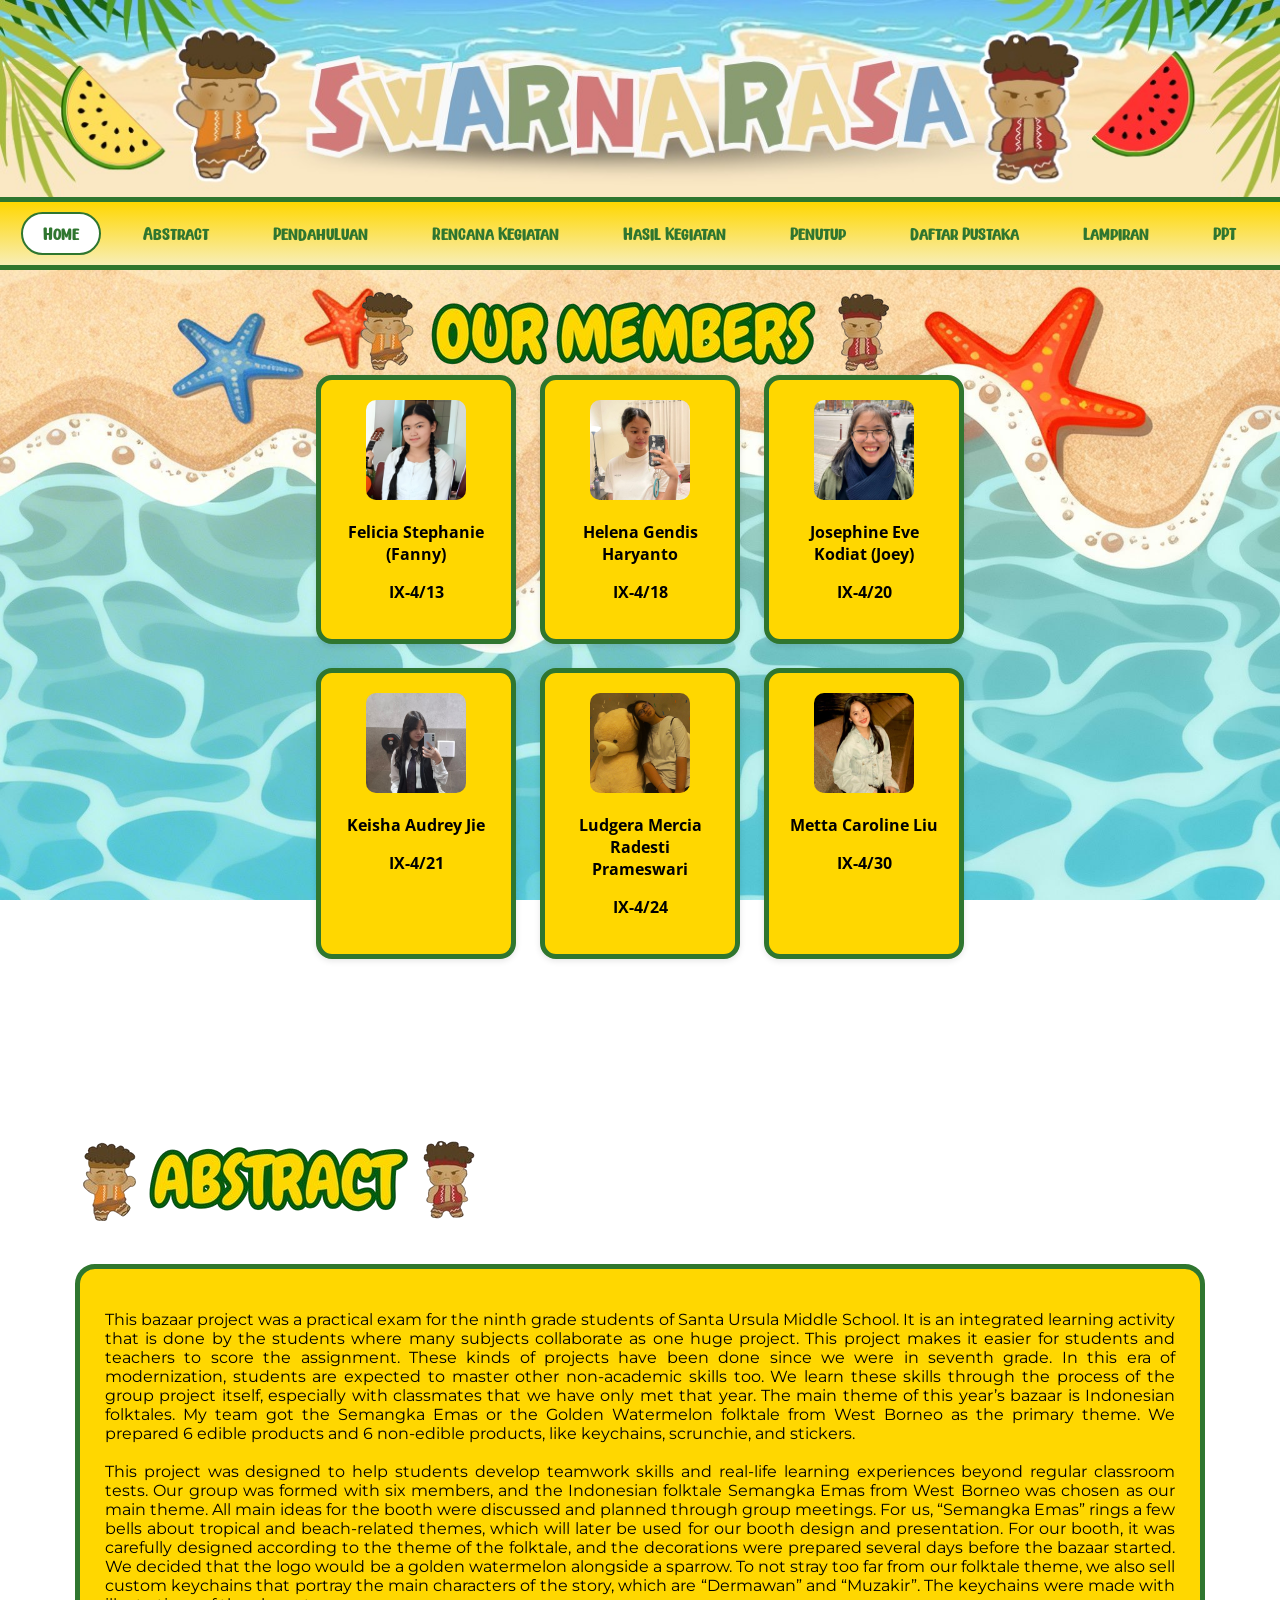
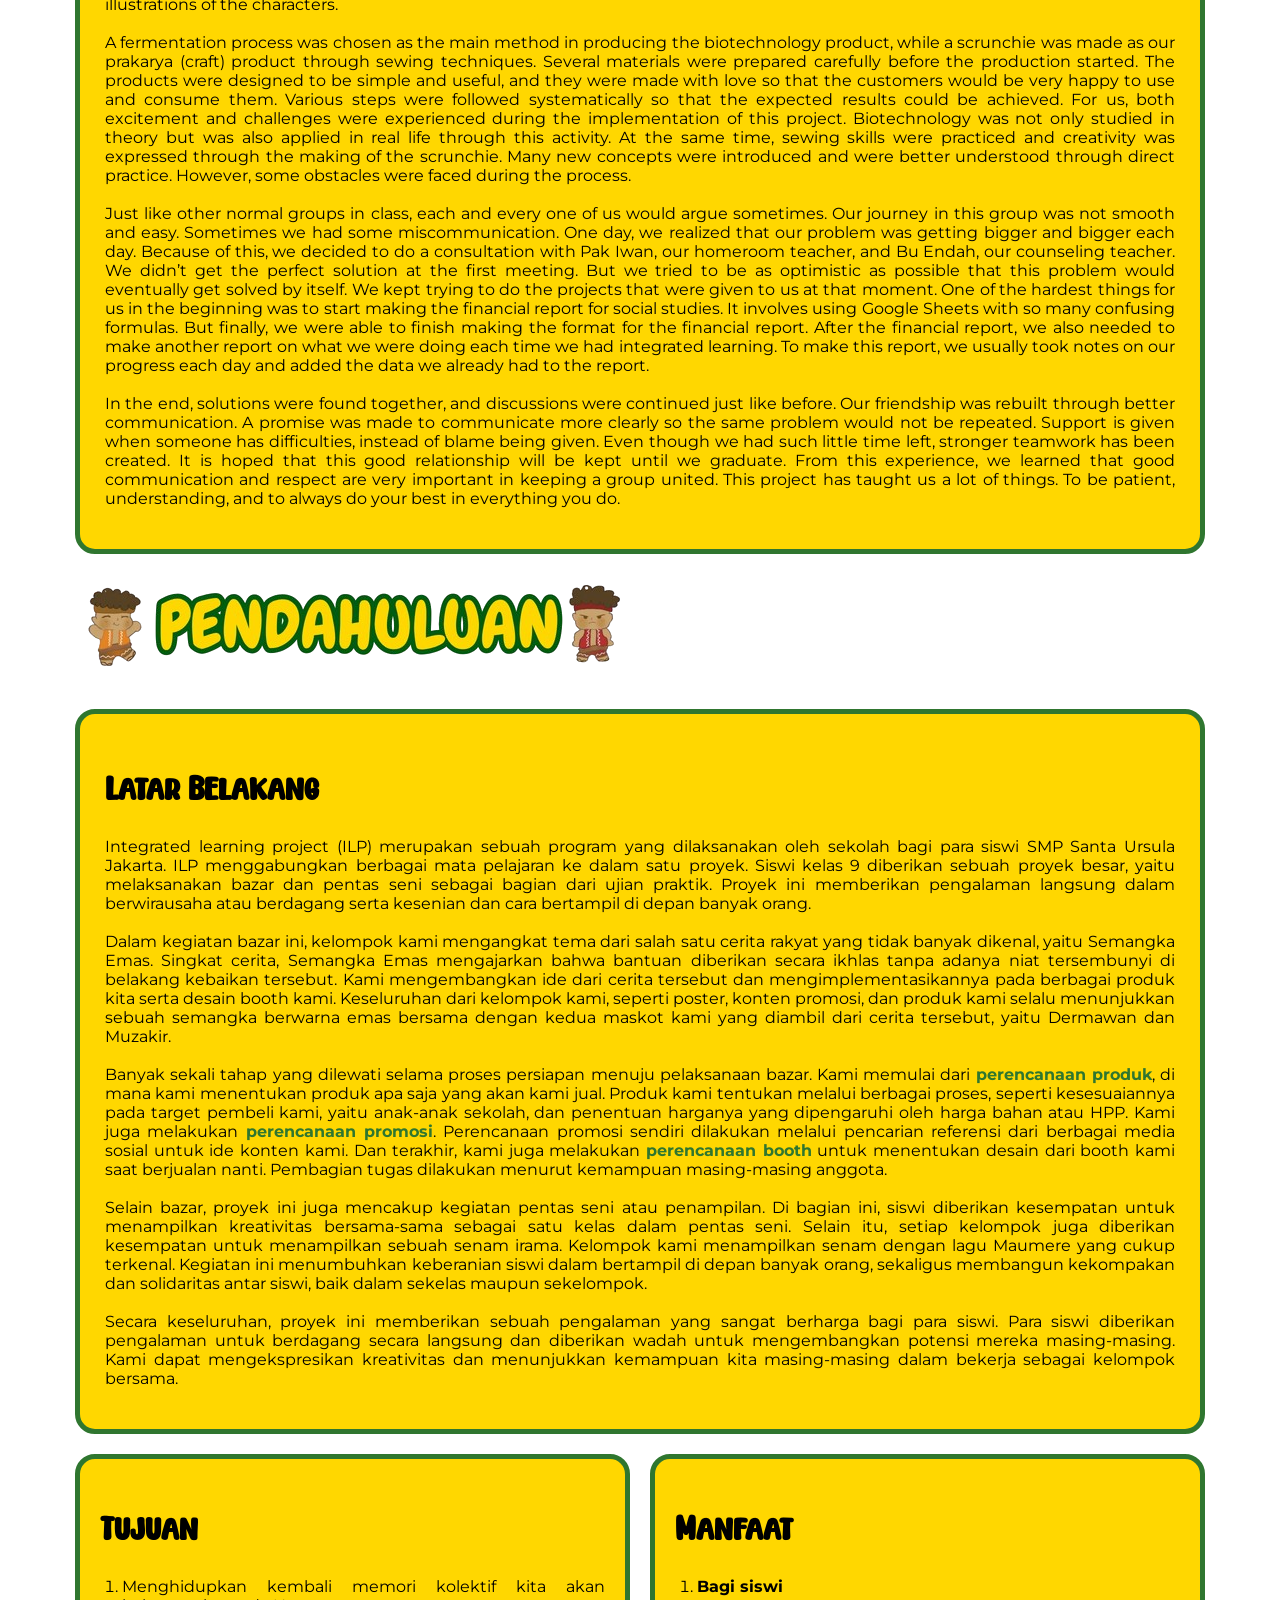
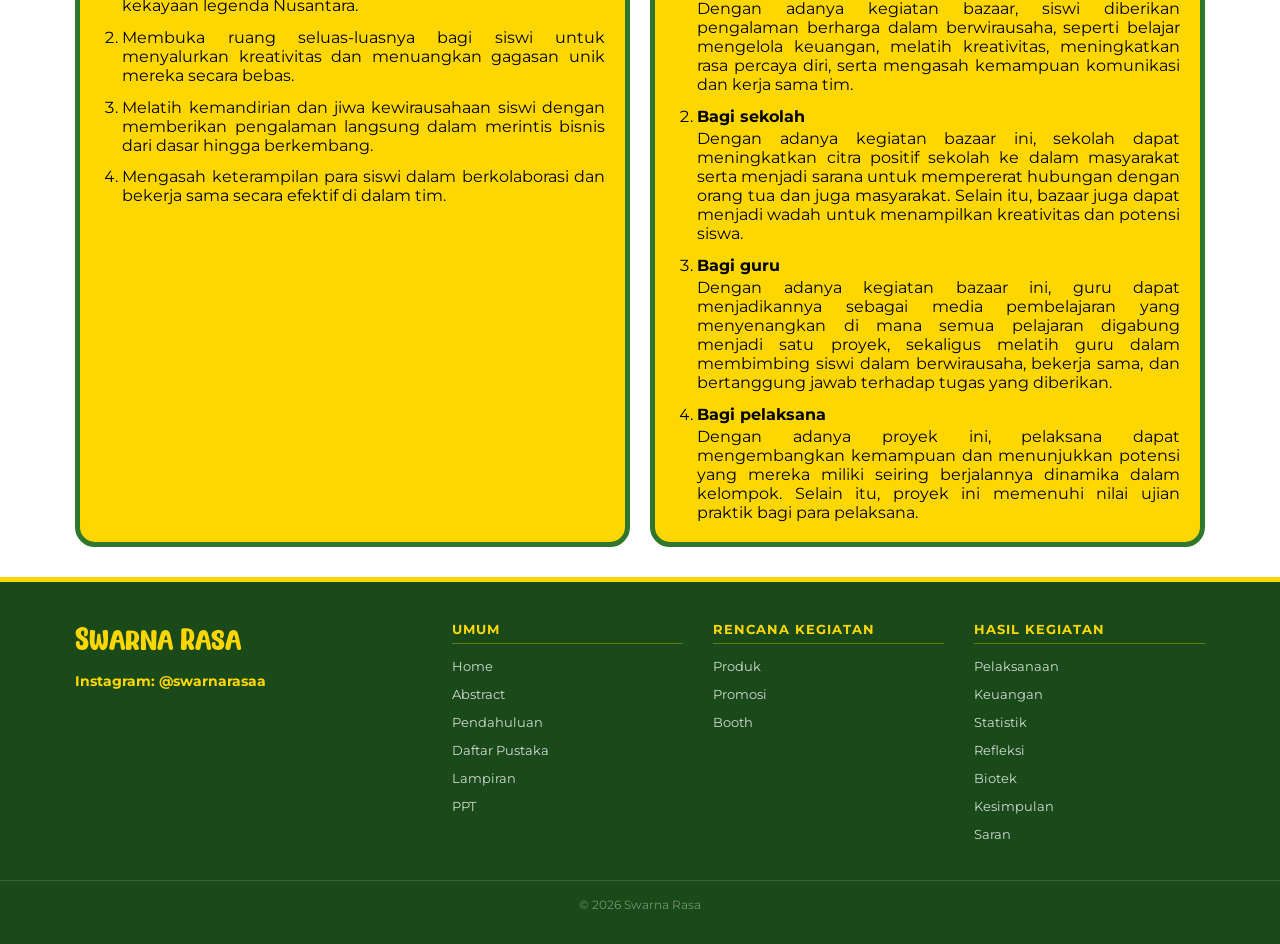
==== commit 7fcc8ca1: "final" ====
--- a/index.html
+++ b/index.html
@@ -180,7 +180,7 @@
           <p>Swarna Rasa</p>
           <div class="footer-ig">
             <a href="https://www.instagram.com/swarnarasaa/" target="_blank">
-              <svg viewBox="0 0 24 24" xmlns="http://www.w3.org/2000/svg"><path d="M12 2.163c3.204 0 3.584.012 4.85.07 3.252.148 4.771 1.691 4.919 4.919.058 1.265.069 1.645.069 4.849 0 3.205-.012 3.584-.069 4.849-.149 3.225-1.664 4.771-4.919 4.919-1.266.058-1.644.07-4.85.07-3.204 0-3.584-.012-4.849-.07-3.26-.149-4.771-1.699-4.919-4.92-.058-1.265-.07-1.644-.07-4.849 0-3.204.013-3.583.07-4.849.149-3.227 1.664-4.771 4.919-4.919 1.266-.057 1.645-.069 4.849-.069zm0-2.163c-3.259 0-3.667.014-4.947.072-4.358.2-6.78 2.618-6.98 6.98-.059 1.281-.073 1.689-.073 4.948 0 3.259.014 3.668.072 4.948.2 4.358 2.618 6.78 6.98 6.98 1.281.058 1.689.072 4.948.072 3.259 0 3.668-.014 4.948-.072 4.354-.2 6.782-2.618 6.979-6.98.059-1.28.073-1.689.073-4.948 0-3.259-.014-3.667-.072-4.947-.196-4.354-2.617-6.78-6.979-6.98-1.281-.059-1.69-.073-4.949-.073zm0 5.838c-3.403 0-6.162 2.759-6.162 6.162s2.759 6.163 6.162 6.163 6.162-2.759 6.162-6.163c0-3.403-2.759-6.162-6.162-6.162zm0 10.162c-2.209 0-4-1.79-4-4 0-2.209 1.791-4 4-4s4 1.791 4 4c0 2.21-1.791 4-4 4zm6.406-11.845c-.796 0-1.441.645-1.441 1.44s.645 1.44 1.441 1.44c.795 0 1.439-.645 1.439-1.44s-.644-1.44-1.439-1.44z"/></svg>
+              Instagram: 
               @swarnarasaa
             </a>
           </div>
